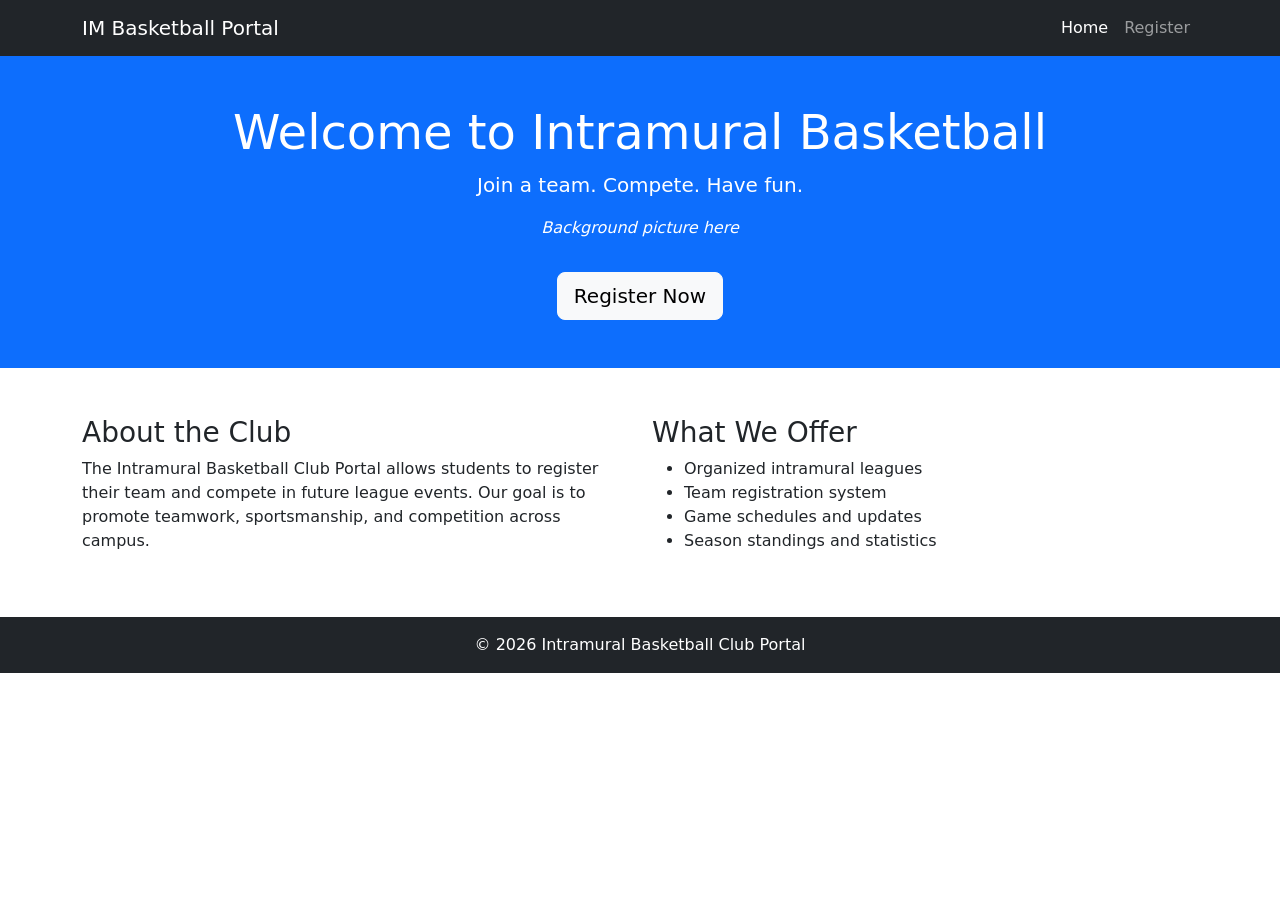
==== index.html @ 741cfa0e "Rename Basket_Ball_Club.html to index.html" ====
<!DOCTYPE html>
<html lang="en">
<head>
    <meta charset="UTF-8">
    <title>Intramural Basketball Club Portal</title>
    <meta name="viewport" content="width=device-width, initial-scale=1">

    <!-- Bootstrap CSS -->
    <link href="https://cdn.jsdelivr.net/npm/bootstrap@5.3.2/dist/css/bootstrap.min.css" rel="stylesheet">
</head>
<body>

<!-- Navigation -->
<nav class="navbar navbar-expand-lg navbar-dark bg-dark">
    <div class="container">
        <a class="navbar-brand" href="#">IM Basketball Portal</a>
        <div>
            <ul class="navbar-nav ms-auto">
                <li class="nav-item">
                    <a class="nav-link active" href="index.html">Home</a>
                </li>
                <li class="nav-item">
                    <a class="nav-link" href="signup.html">Register</a>
                </li>
            </ul>
        </div>
    </div>
</nav>

<!-- Hero Section -->
<header class="bg-primary text-white text-center py-5">
    <div class="container">
        <h1 class="display-5">Welcome to Intramural Basketball</h1>
        <p class="lead">Join a team. Compete. Have fun.</p>
        <p class="picture"><i>Background picture here</i></p>
        <a href="signup.html" class="btn btn-light btn-lg mt-3">Register Now</a>
    </div>
</header>

<!-- About Section -->
<div class="container my-5">
    <div class="row">
        <div class="col-md-6">
            <h3>About the Club</h3>
            <p>
                The Intramural Basketball Club Portal allows students to register their
                team and compete in future league events.
                Our goal is to promote teamwork, sportsmanship, and competition
                across campus.
            </p>
        </div>

        <div class="col-md-6">
            <h3>What We Offer</h3>
            <ul>
                <li>Organized intramural leagues</li>
                <li>Team registration system</li>
                <li>Game schedules and updates</li>
                <li>Season standings and statistics</li>
            </ul>
        </div>
    </div>
</div>

<!-- Footer -->
<footer class="bg-dark text-white text-center py-3">
    <p class="mb-0">&copy; 2026 Intramural Basketball Club Portal</p>
</footer>

</body>
</html>
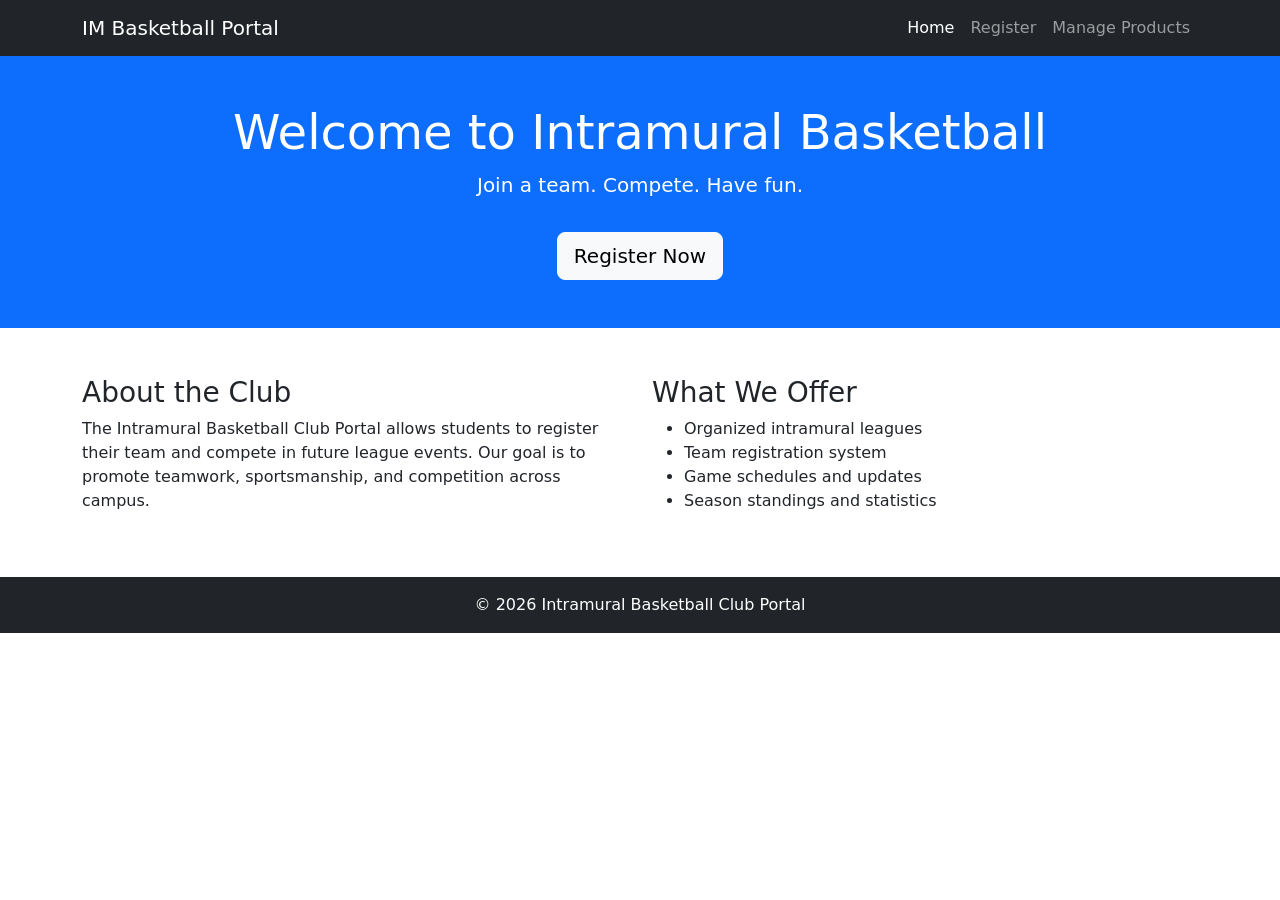
==== commit f0e3760b: "modified index" ====
--- a/index.html
+++ b/index.html
@@ -22,6 +22,9 @@
                 <li class="nav-item">
                     <a class="nav-link" href="signup.html">Register</a>
                 </li>
+                <li class="nav-item">
+                <a class="nav-link" href="product-management.html">Manage Products</a>
+                </li>
             </ul>
         </div>
     </div>
@@ -32,7 +35,6 @@
     <div class="container">
         <h1 class="display-5">Welcome to Intramural Basketball</h1>
         <p class="lead">Join a team. Compete. Have fun.</p>
-        <p class="picture"><i>Background picture here</i></p>
         <a href="signup.html" class="btn btn-light btn-lg mt-3">Register Now</a>
     </div>
 </header>
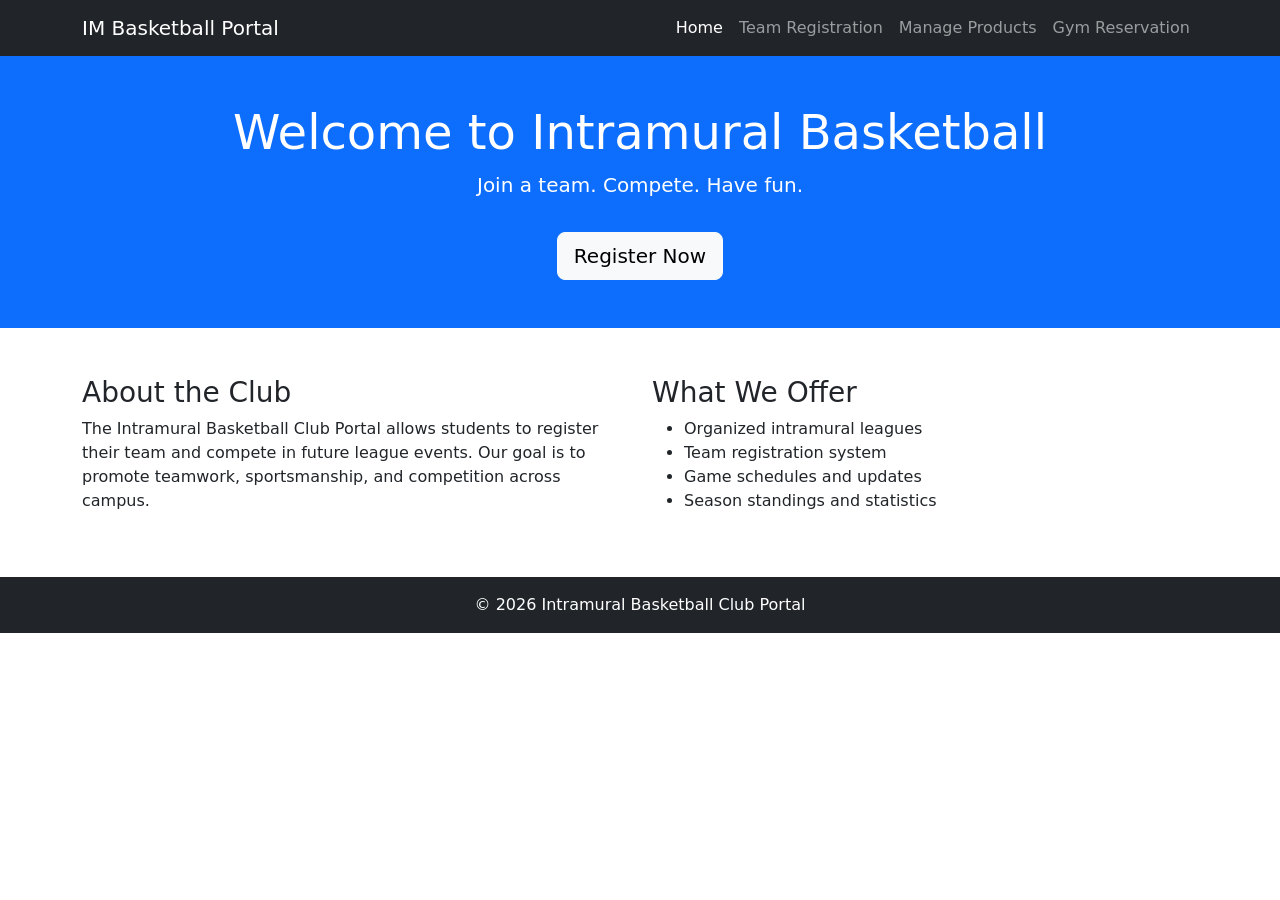
==== commit 11bb50fb: "Added links to the navigate to the other pages" ====
--- a/index.html
+++ b/index.html
@@ -20,11 +20,12 @@
                     <a class="nav-link active" href="index.html">Home</a>
                 </li>
                 <li class="nav-item">
-                    <a class="nav-link" href="signup.html">Register</a>
+                    <a class="nav-link" href="signup.html">Team Registration</a>
                 </li>
                 <li class="nav-item">
                 <a class="nav-link" href="product-management.html">Manage Products</a>
                 </li>
+                <a class="nav-link" href="gym-reservation.html">Gym Reservation</a>
             </ul>
         </div>
     </div>
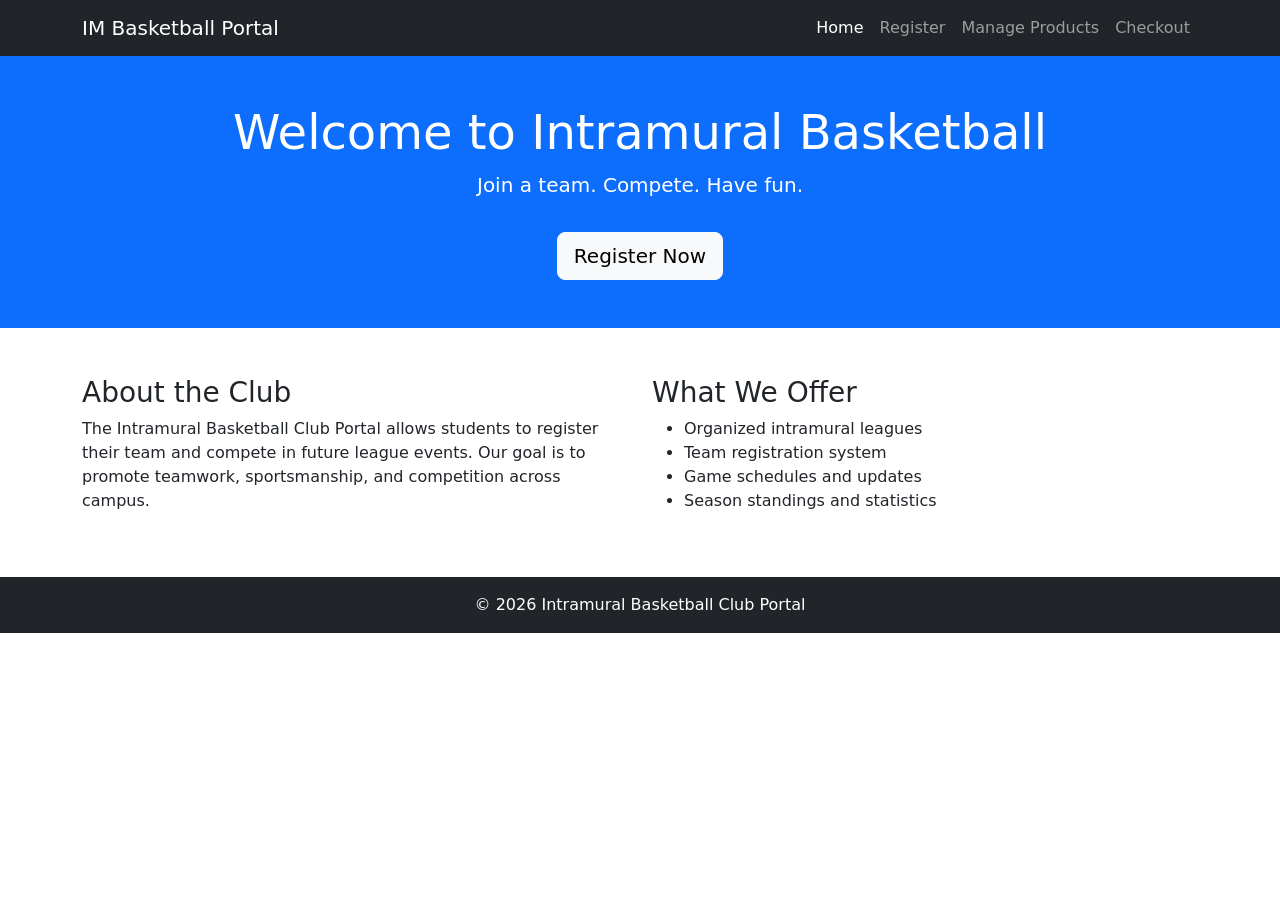
==== commit a3c84402: "index.html" ====
--- a/index.html
+++ b/index.html
@@ -20,12 +20,14 @@
                     <a class="nav-link active" href="index.html">Home</a>
                 </li>
                 <li class="nav-item">
-                    <a class="nav-link" href="signup.html">Team Registration</a>
+                    <a class="nav-link" href="signup.html">Register</a>
                 </li>
                 <li class="nav-item">
-                <a class="nav-link" href="product-management.html">Manage Products</a>
+                    <a class="nav-link" href="product-management.html">Manage Products</a>
                 </li>
-                <a class="nav-link" href="gym-reservation.html">Gym Reservation</a>
+                <li class="nav-item">
+                    <a class="nav-link" id="nav-checkout" href="finalization.html">Checkout</a>
+                </li>
             </ul>
         </div>
     </div>
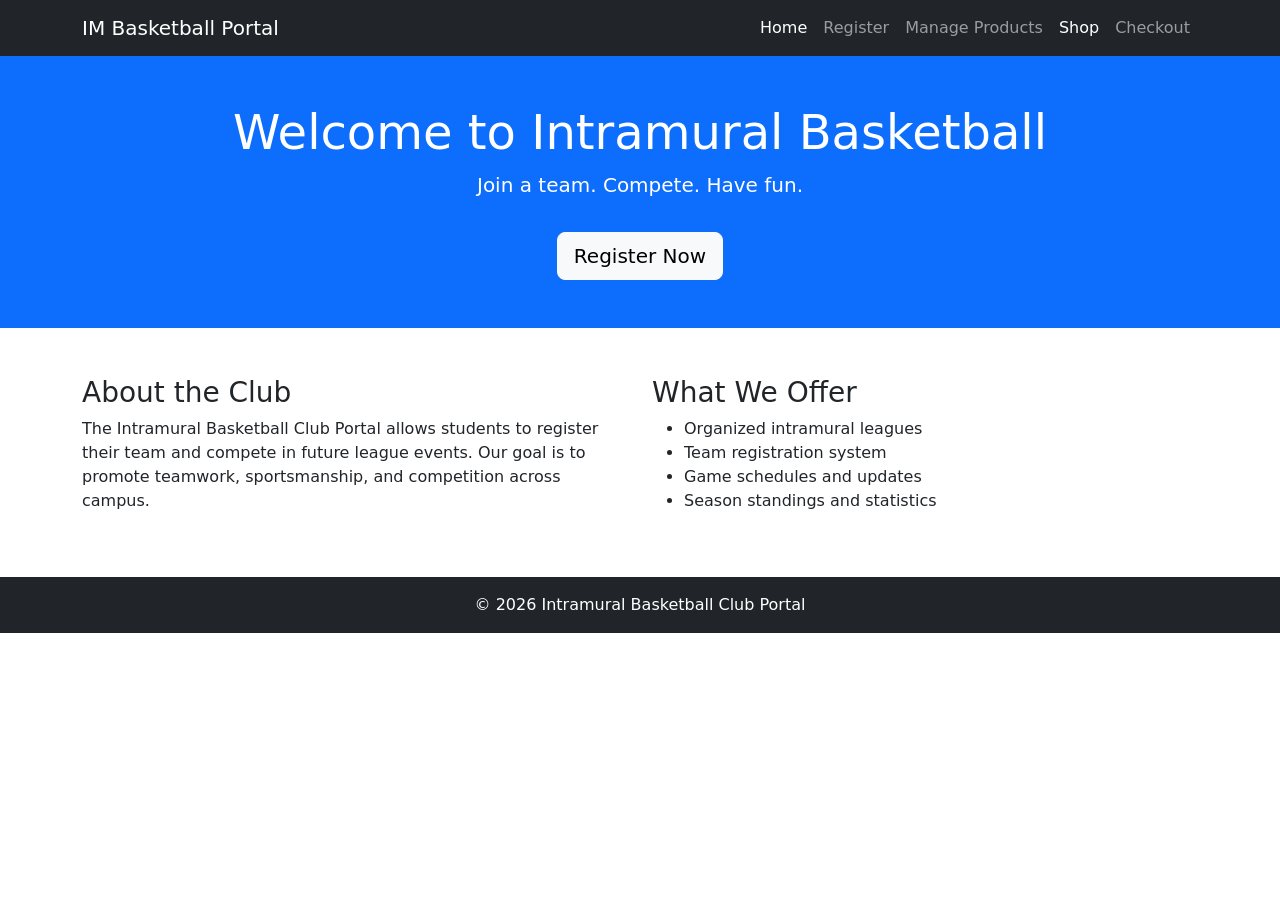
==== commit d932307e: "index.html" ====
--- a/index.html
+++ b/index.html
@@ -24,6 +24,9 @@
                 </li>
                 <li class="nav-item">
                     <a class="nav-link" href="product-management.html">Manage Products</a>
+                </li>
+                <li>
+                    <a class="nav-link active" href="Shopping-cart.html">Shop</a>
                 </li>
                 <li class="nav-item">
                     <a class="nav-link" id="nav-checkout" href="finalization.html">Checkout</a>
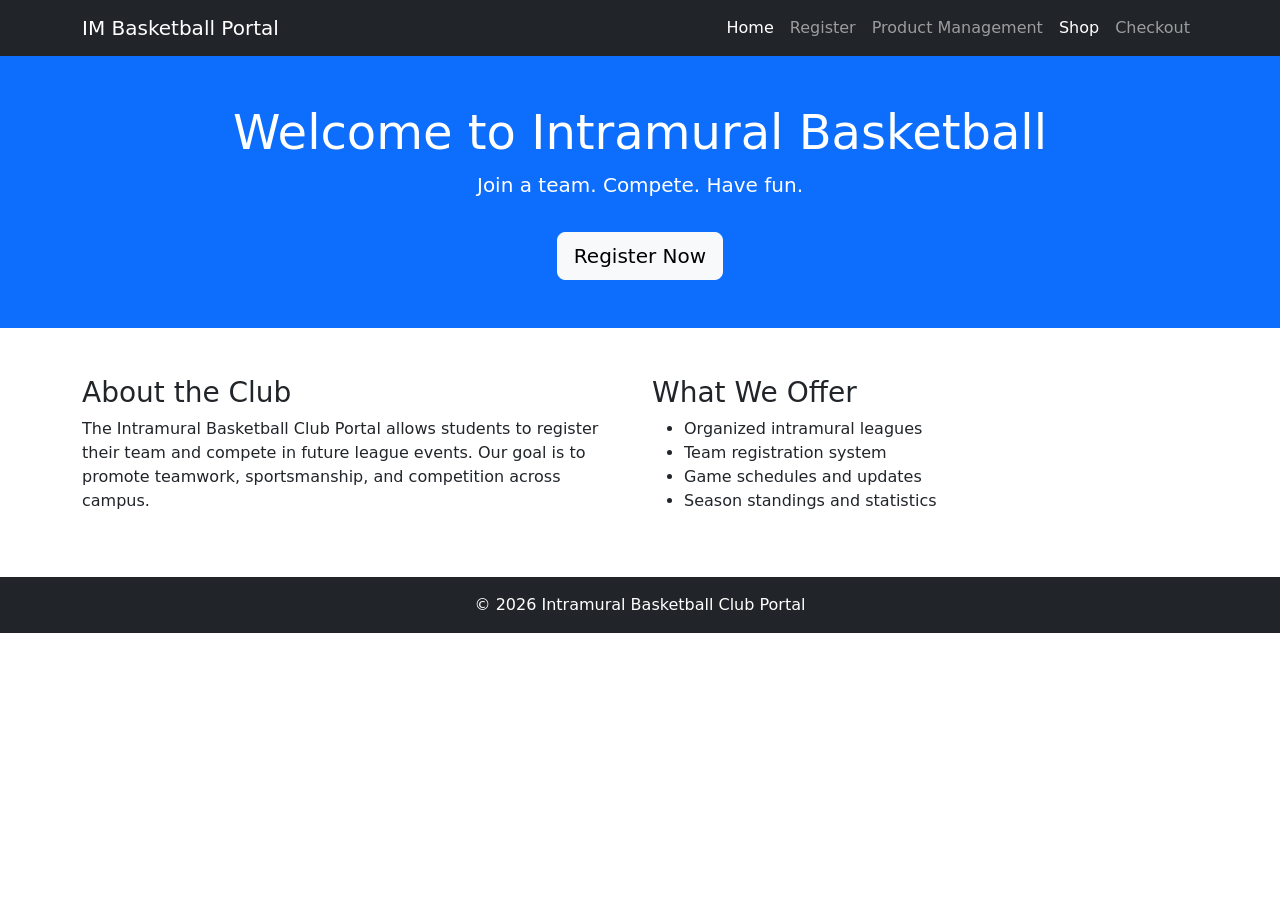
==== commit 66c5e29c: "index.html" ====
--- a/index.html
+++ b/index.html
@@ -23,7 +23,7 @@
                     <a class="nav-link" href="signup.html">Register</a>
                 </li>
                 <li class="nav-item">
-                    <a class="nav-link" href="product-management.html">Manage Products</a>
+                    <a class="nav-link" href="product-management.html">Product Management</a>
                 </li>
                 <li>
                     <a class="nav-link active" href="Shopping-cart.html">Shop</a>
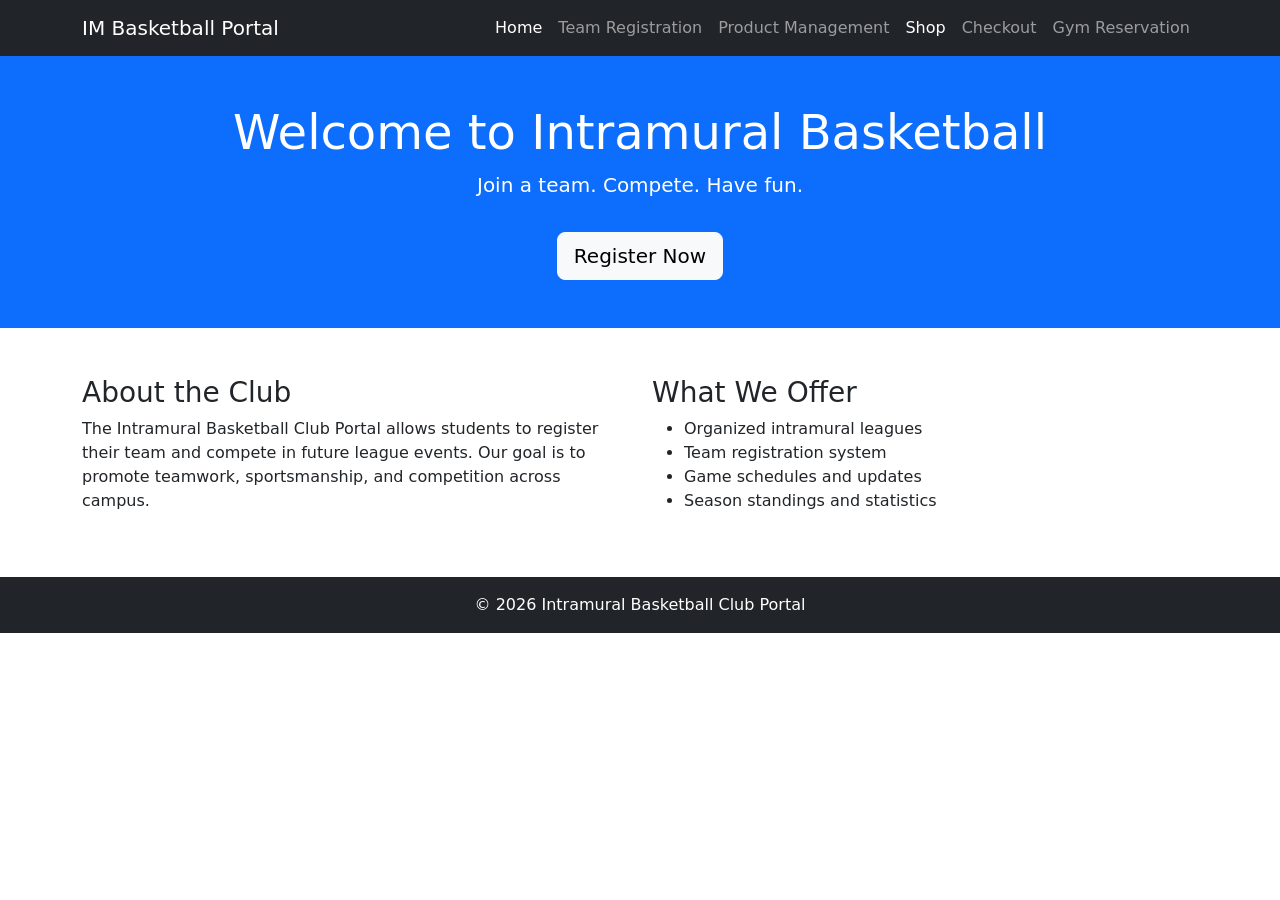
==== commit 15f29d1c: "Merging" ====
--- a/index.html
+++ b/index.html
@@ -20,7 +20,7 @@
                     <a class="nav-link active" href="index.html">Home</a>
                 </li>
                 <li class="nav-item">
-                    <a class="nav-link" href="signup.html">Register</a>
+                    <a class="nav-link" href="signup.html">Team Registration</a>
                 </li>
                 <li class="nav-item">
                     <a class="nav-link" href="product-management.html">Product Management</a>
@@ -31,6 +31,7 @@
                 <li class="nav-item">
                     <a class="nav-link" id="nav-checkout" href="finalization.html">Checkout</a>
                 </li>
+                <a class="nav-link" href="gym-reservation.html">Gym Reservation</a>
             </ul>
         </div>
     </div>
